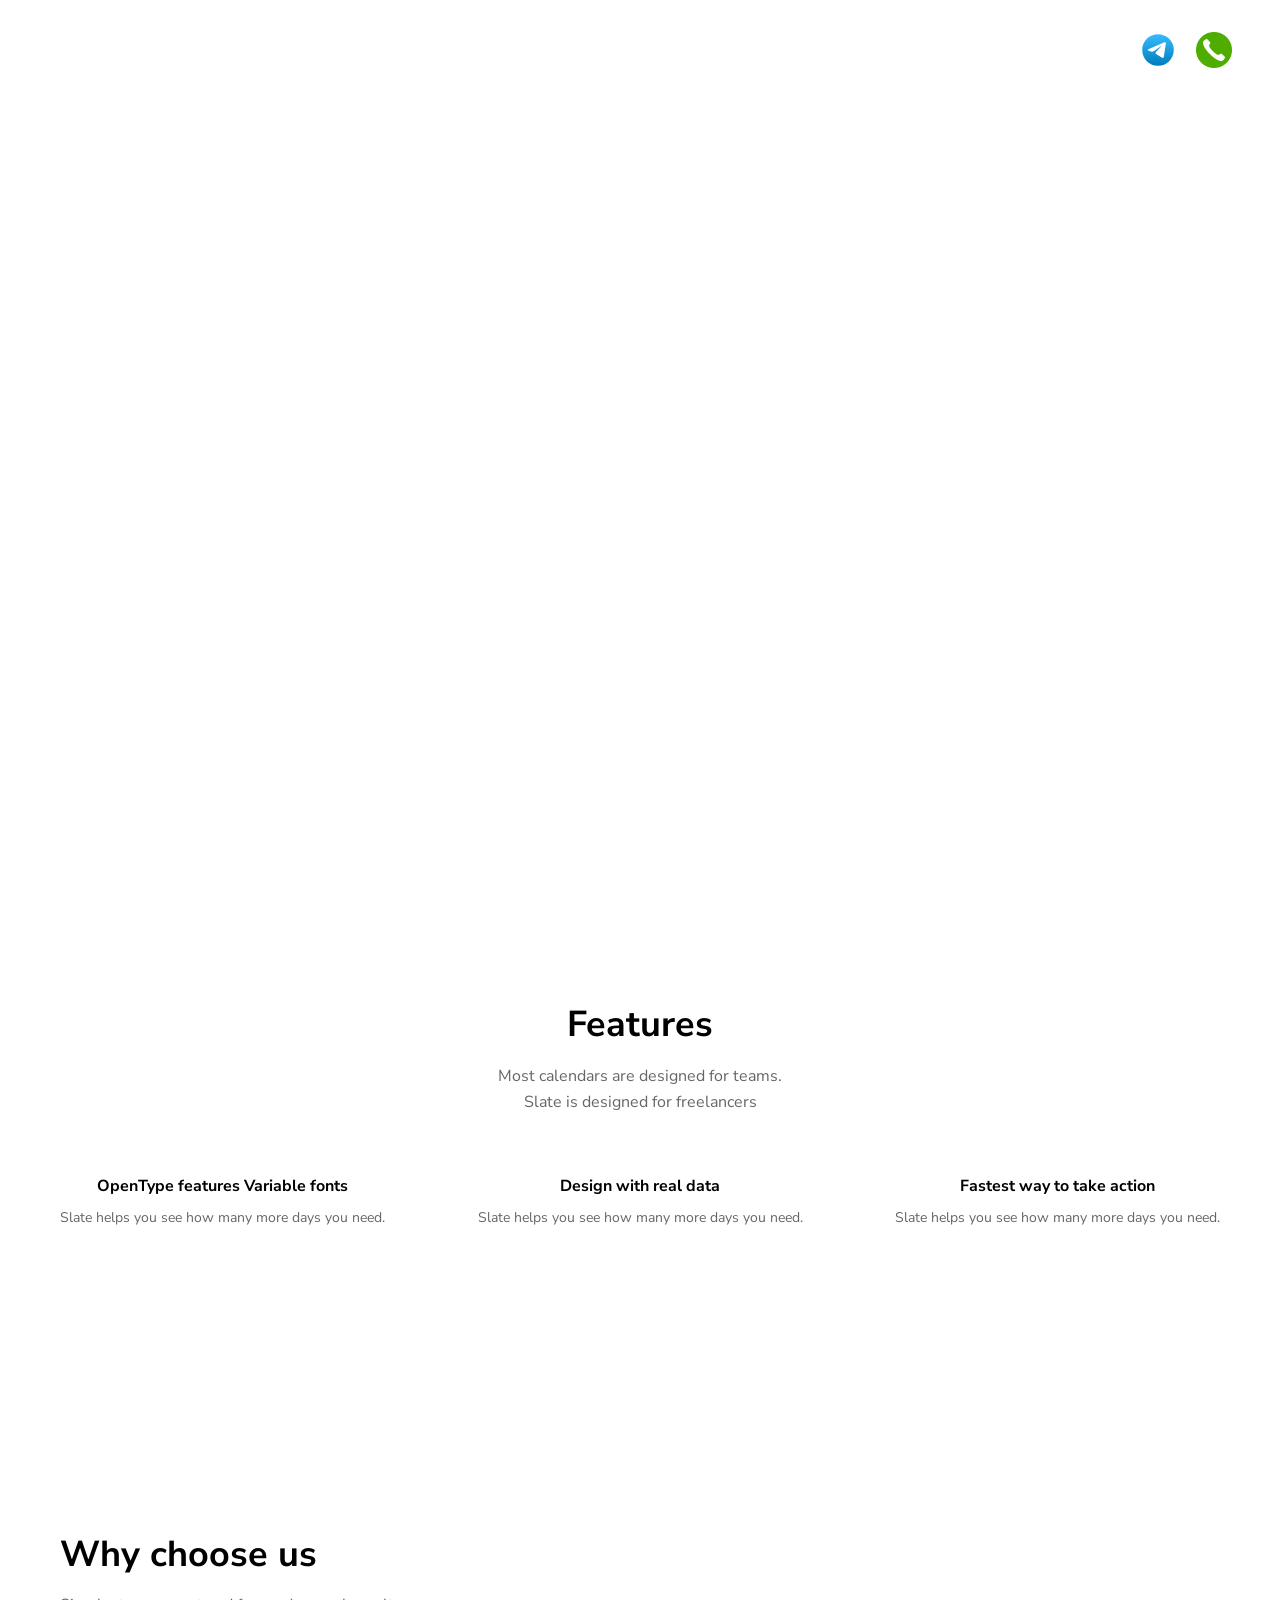
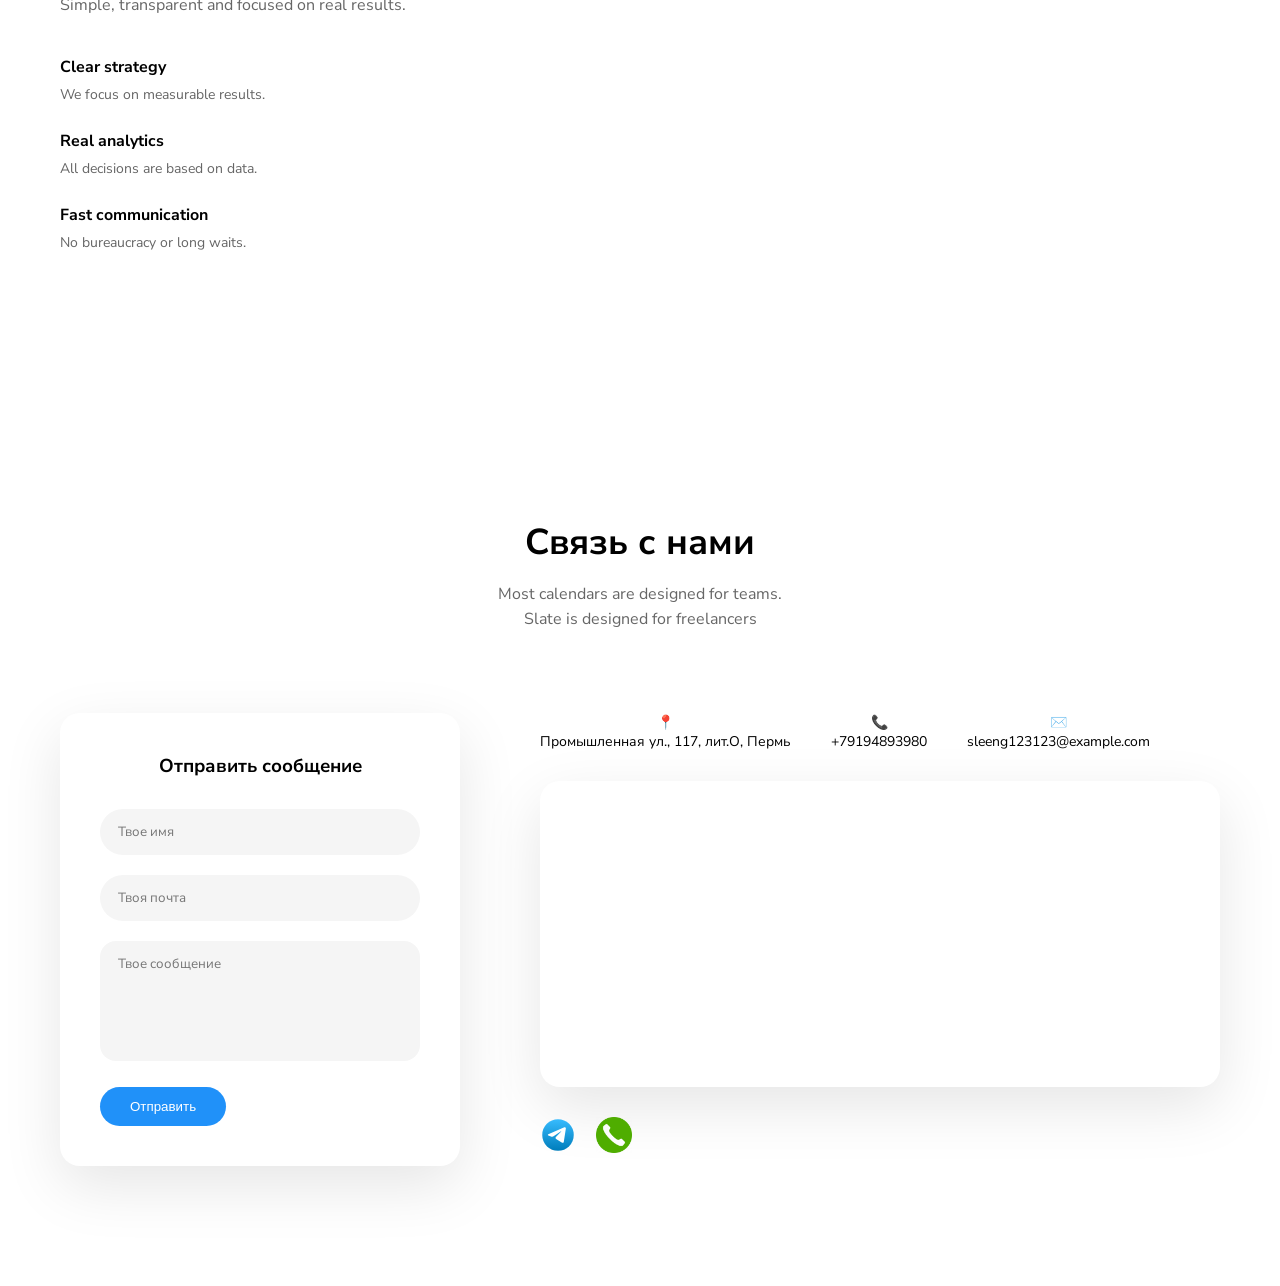
==== index.html @ 128ee40b "Add files via upload" ====
<!DOCTYPE html>
<html lang="ru">
<head>
    <meta charset="UTF-8">
    <meta name="viewport" content="width=device-width, initial-scale=1.0">
    <title>СК-Капитал</title>

    <link rel="stylesheet" href="css/main.css">

    <script src="js/main.js" defer></script>
</head>

<body>
<div id="header"></div>
<main class="page-content">
<section class="hero">
    <div class="hero__overlay"></div>
    <div class="hero__content">
        <h1>Всем привет!</h1>
        <h4>Текст снизу lelelele</h4>
    </div>
</section>

<section class="features">
    <div class="container">
        <div class="features-head">
            <h2>Features</h2>
            <p>
                Most calendars are designed for teams.<br>
                Slate is designed for freelancers
            </p>
        </div>

        <div class="features-list">
            <div class="feature">
                <h4>OpenType features Variable fonts</h4>
                <p>Slate helps you see how many more days you need.</p>
            </div>
            <div class="feature">
                <h4>Design with real data</h4>
                <p>Slate helps you see how many more days you need.</p>
            </div>
            <div class="feature">
                <h4>Fastest way to take action</h4>
                <p>Slate helps you see how many more days you need.</p>
            </div>
        </div>

        <div class="features-image">
            <img src="image/kartinka.svg" alt="">
        </div>
    </div>
</section>

<section class="why">
    <div class="container why-inner">
        <div class="why-text">
            <h2>Why choose us</h2>
            <p class="lead">Simple, transparent and focused on real results.</p>

            <ul class="why-list">
                <li>
                    <strong>Clear strategy</strong>
                    <span>We focus on measurable results.</span>
                </li>
                <li>
                    <strong>Real analytics</strong>
                    <span>All decisions are based on data.</span>
                </li>
                <li>
                    <strong>Fast communication</strong>
                    <span>No bureaucracy or long waits.</span>
                </li>
            </ul>
        </div>

        <div class="why-image">
            <img src="image/kartinka.svg" alt="">
        </div>
    </div>
</section>

<section class="contact">
    <div class="container">

        <div class="contact-head">
            <h2>Связь с нами</h2>
            <p>
                Most calendars are designed for teams.<br>
                Slate is designed for freelancers
            </p>
        </div>

        <div class="contact-inner">

            <div class="contact-form">
                <h3>Отправить сообщение</h3>

                <form id="tg-form">
                    <input type="text" name="name" placeholder="Твое имя" required>
                    <input type="email" name="email" placeholder="Твоя почта" required>
                    <textarea name="message" placeholder="Твое сообщение"></textarea>
                    <button type="submit">Отправить</button>
                </form>
            </div>

            <div class="contact-info">
                <div class="info-items">
                    <div class="info">
                        <span>📍</span>
                        <p>Промышленная ул., 117, лит.О, Пермь</p>
                    </div>
                    <div class="info">
                        <span>📞</span>
                        <p>+79194893980</p>
                    </div>
                    <div class="info">
                        <span>✉️</span>
                        <p>sleeng123123@example.com</p>
                    </div>
                </div>

                <div class="map">
                    <iframe
                        src="https://yandex.ru/map-widget/v1/org/sk_kapital/30673447617/?ll=56.164177%2C57.920943&z=17"
                        width="100%"
                        height="300"
                        frameborder="0">
                    </iframe>
                </div>

                <div class="contact-socials">
                    <a href="https://t.me/sleeng1" target="_blank" rel="noopener">
                        <img src="image/tgblue.svg" alt="Telegram">
                    </a>
                    <a href="tel:+79194893980">
                        <img src="image/phonegreen.svg" alt="Телефон">
                    </a>
                </div>
            </div>

        </div>
    </div>
</section>




<script>
fetch("header.html")
  .then(response => response.text())
  .then(data => {
    document.getElementById("header").innerHTML = data;
  });
</script>
</main>
</body>
</html>
---- css/main.css ----
@import url('https://fonts.googleapis.com/css2?family=Nunito+Sans:ital,opsz,wght@0,6..12,200..1000;1,6..12,200..1000&display=swap');

*{
    margin: 0;
    padding: 0;
    box-sizing: border-box;
}

body {
    font-family: "Nunito Sans", sans-serif;
    font-weight: 400;
}

a {
    text-decoration: none;
    color: #000;
}

img {
    max-width: 100%;
}

.container {
    max-width: 1200px;
    margin: 0 auto;
    padding: 0 20px;
}

.header {
    position: absolute;
    width: 100%;
    z-index: 10;
    padding: 0 48px;
    top: 30px;
}

.content_container {
    display: flex;
    align-items: center;
    justify-content: space-between;
}

.logo {
    font-size: 29px;
    font-weight: 800;
    color: #ffffff;
    text-decoration: none;
    white-space: nowrap;
    text-transform: uppercase;
}


.main-nav ul {
    display: flex;
    gap: 40px;
    list-style: none;
}

.main-nav a {
    position: relative;
    color: #ffffff;
    font-weight: 600;
    padding-bottom: 6px;
}

.main-nav a::after {
    content: "";
    position: absolute;
    left: 50%;
    bottom: 0;
    width: 0;
    height: 2px;
    background: #fff;
    transition: all 0.3s ease;
    transform: translateX(-50%);
    }

.main-nav a:hover::after {
    width: 100%;
} 

.actions {
    display: flex;
    gap: 20px;
    list-style: none;
}

.actions img {
    width: 36px;
    height: 36px;
    display: block;
}

.actions a {
    display: flex;
    align-items: center;
    justify-content: center;
}

.hero {
    position: relative;
    height: 100vh;
    background: url("/image/kartinka.svg") center center / cover no-repeat;
}

/* текст поверх */
.hero__content {
    position: relative;
    z-index: 1;
    height: 100%;
    color: #fff;

    display: flex;
    flex-direction: column;
    justify-content: center;
    align-items: center;

    text-align: center;
}

.hero__content h1 {
    font-size: 48px;
    margin-bottom: 20px;
}

.hero__content h4 {
    font-size: 20px;
    font-weight: 400;
}

.features {
    padding: 100px 0;
    background: #fff;
}

/* Заголовок */
.features-head {
    text-align: center;
    margin-bottom: 60px;
}

.features-head h2 {
    font-size: 36px;
    margin-bottom: 15px;
}

.features-head p {
    color: #666;
    line-height: 1.6;
}

/* Фичи */
.features-list {
    display: flex;
    justify-content: space-between;
    gap: 40px;
    margin-bottom: 80px;
}

.feature {
    text-align: center;
}

.feature h4 {
    font-size: 16px;
    margin-bottom: 10px;
}

.feature p {
    font-size: 14px;
    color: #666;
    line-height: 1.6;
}

/* Картинка снизу */
.features-image {
    position: relative;
    border-radius: 20px;
    overflow: hidden;
    box-shadow: 0 20px 60px rgba(0,0,0,0.15);
}

.features-image img {
    width: 100%;
    display: block;
}
.why {
    padding: 120px 0;
    background: #fff;
}

.why-inner {
    display: flex;
    align-items: center;
    gap: 80px;
}

.why-text {
    flex: 1;
}

.why-text h2 {
    font-size: 36px;
    margin-bottom: 15px;
}

.why-text .lead {
    color: #666;
    margin-bottom: 40px;
    font-size: 16px;
}

.why-list {
    list-style: none;
    padding: 0;
}

.why-list li {
    margin-bottom: 25px;
}

.why-list strong {
    display: block;
    font-size: 16px;
    margin-bottom: 5px;
}

.why-list span {
    color: #666;
    font-size: 14px;
}

.why-image {
    flex: 1;
    border-radius: 20px;
    overflow: hidden;
    box-shadow: 0 20px 60px rgba(0,0,0,.15);
}

.why-image img {
    width: 100%;
    display: block;
}

.contact {
    padding: 120px 0;
    background: #fff;
}

.contact-head {
    text-align: center;
    margin-bottom: 80px;
}

.contact-head h2 {
    font-size: 36px;
    margin-bottom: 15px;
}

.contact-head p {
    color: #666;
    line-height: 1.6;
}

.contact-inner {
    display: flex;
    gap: 80px;
    align-items: flex-start;
}

/* ФОРМА */
.contact-form {
    width: 400px;
    padding: 40px;
    border-radius: 20px;
    box-shadow: 0 20px 60px rgba(0,0,0,.1);
}

.contact-form h3 {
    text-align: center;
    margin-bottom: 30px;
}

.contact-form input,
.contact-form textarea {
    width: 100%;
    padding: 14px 18px;
    border-radius: 30px;
    border: none;
    background: #f5f5f5;
    margin-bottom: 20px;
    font-family: inherit;
}

.contact-form textarea {
    border-radius: 16px;
    resize: none;
    height: 120px;
}

.contact-form button {
    padding: 12px 30px;
    border-radius: 30px;
    border: none;
    background: #2091f9;
    color: #fff;
    cursor: pointer;
}

/* ПРАВАЯ ЧАСТЬ */
.contact-info {
    flex: 1;
}

.info-items {
    display: flex;
    gap: 40px;
    margin-bottom: 30px;
}

.info {
    text-align: center;
    font-size: 14px;
}

.map {
    border-radius: 20px;
    overflow: hidden;
    box-shadow: 0 20px 60px rgba(0,0,0,.1);
    margin-bottom: 30px;
}

.contact-socials {
    display: flex;
    gap: 20px;
}

.contact-socials a {
    font-size: 20px;
    text-decoration: none;
}

.contact-socials img {
    width: 36px;  
    height: 36px;
}

html {
    overflow-y: scroll;
    scroll-behavior: smooth;
}

.page-content {
    animation: fadeIn 0.6s ease-in-out;
}

@keyframes fadeIn {
    from {
        opacity: 0;
    }
    to {
        opacity: 1;
    }
}

@media (max-width: 768px) {

    .main-nav ul {
        flex-direction: column;
        gap: 15px;
        background: #000;
        padding: 20px;
    }

    .why-inner,
    .contact-inner,
    .features-list {
        flex-direction: column;
        gap: 40px;
    }

    .contact-form {
        width: 100%;
    }

    .actions img {
        width: 28px;
        height: 28px;
    }

    .hero__content h1 {
        font-size: 32px;
    }
}
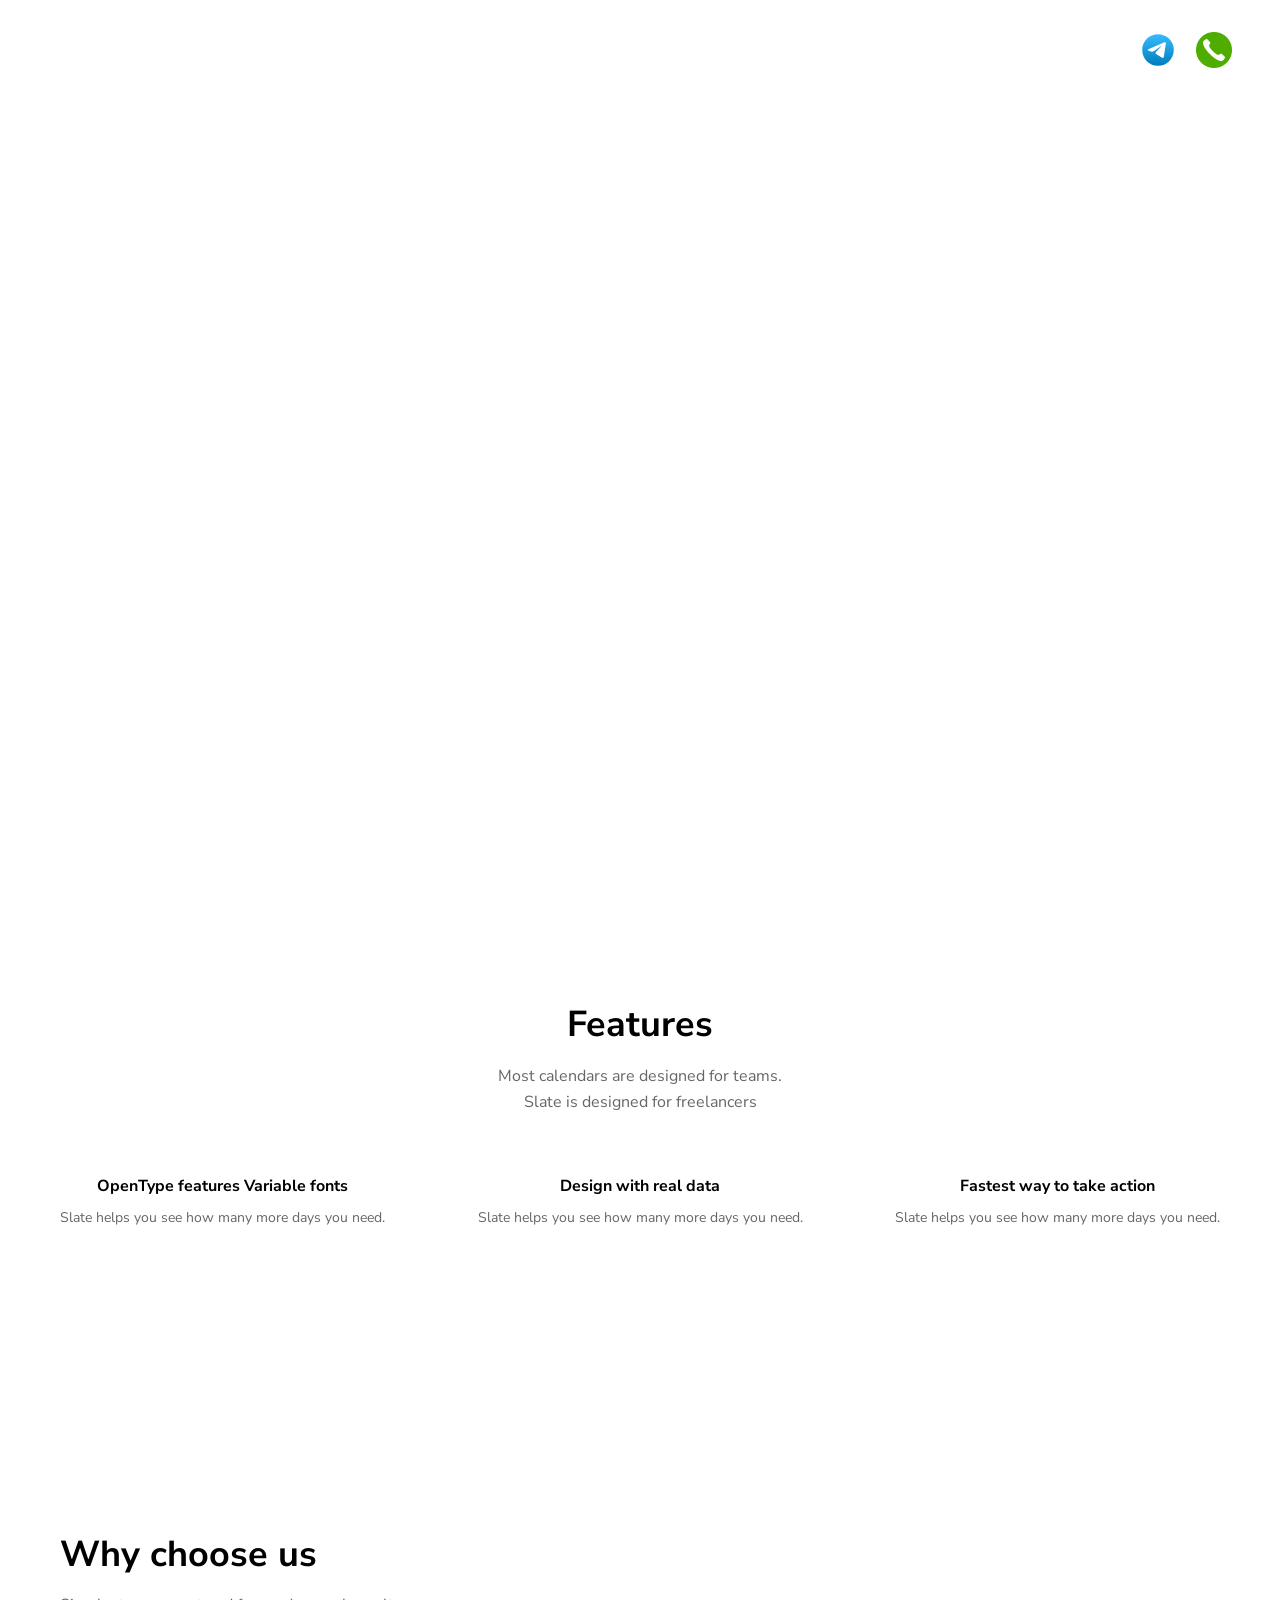
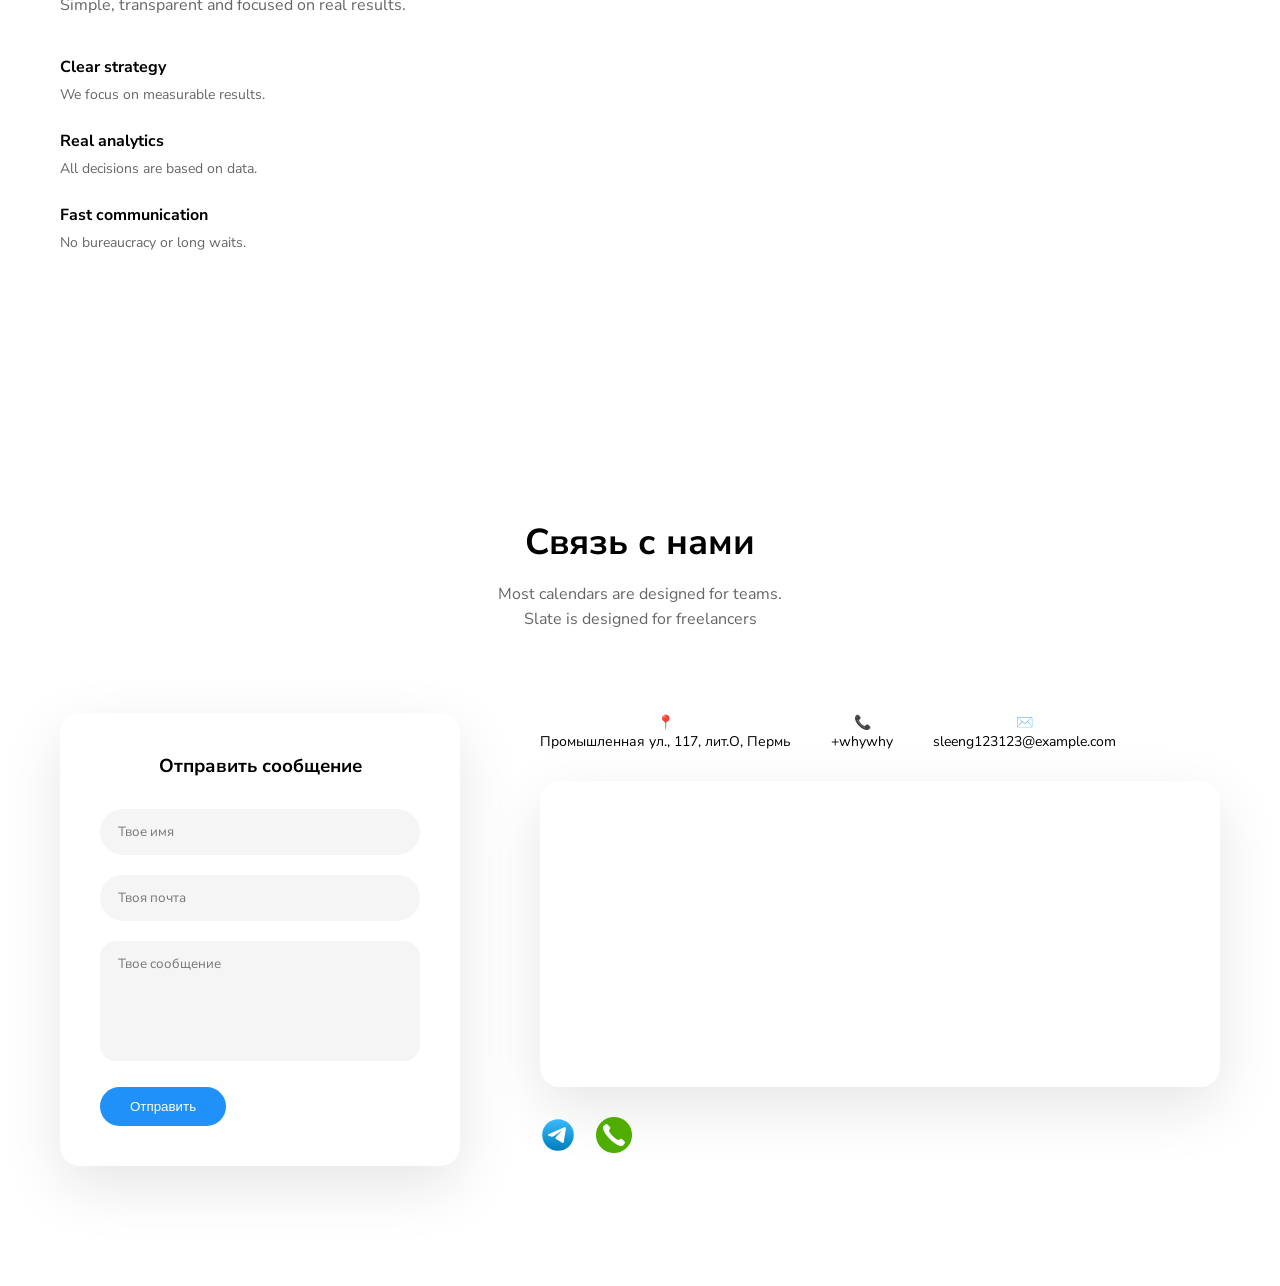
==== commit fdb88c06: "eshe fix" ====
--- a/index.html
+++ b/index.html
@@ -47,7 +47,7 @@
         </div>
 
         <div class="features-image">
-            <img src="image/kartinka.svg" alt="">
+            <img src="../image/kartinka.svg" alt="">
         </div>
     </div>
 </section>
@@ -75,7 +75,7 @@
         </div>
 
         <div class="why-image">
-            <img src="image/kartinka.svg" alt="">
+            <img src="../image/kartinka.svg" alt="">
         </div>
     </div>
 </section>
@@ -112,7 +112,7 @@
                     </div>
                     <div class="info">
                         <span>📞</span>
-                        <p>+79194893980</p>
+                        <p>+whywhy</p>
                     </div>
                     <div class="info">
                         <span>✉️</span>
@@ -133,7 +133,7 @@
                     <a href="https://t.me/sleeng1" target="_blank" rel="noopener">
                         <img src="image/tgblue.svg" alt="Telegram">
                     </a>
-                    <a href="tel:+79194893980">
+                    <a href="tel:+what">
                         <img src="image/phonegreen.svg" alt="Телефон">
                     </a>
                 </div>
--- a/css/main.css
+++ b/css/main.css
@@ -100,7 +100,7 @@
 .hero {
     position: relative;
     height: 100vh;
-    background: url("/image/kartinka.svg") center center / cover no-repeat;
+    background: url("../image/kartinka.svg") center center / cover no-repeat;
 }
 
 /* текст поверх */
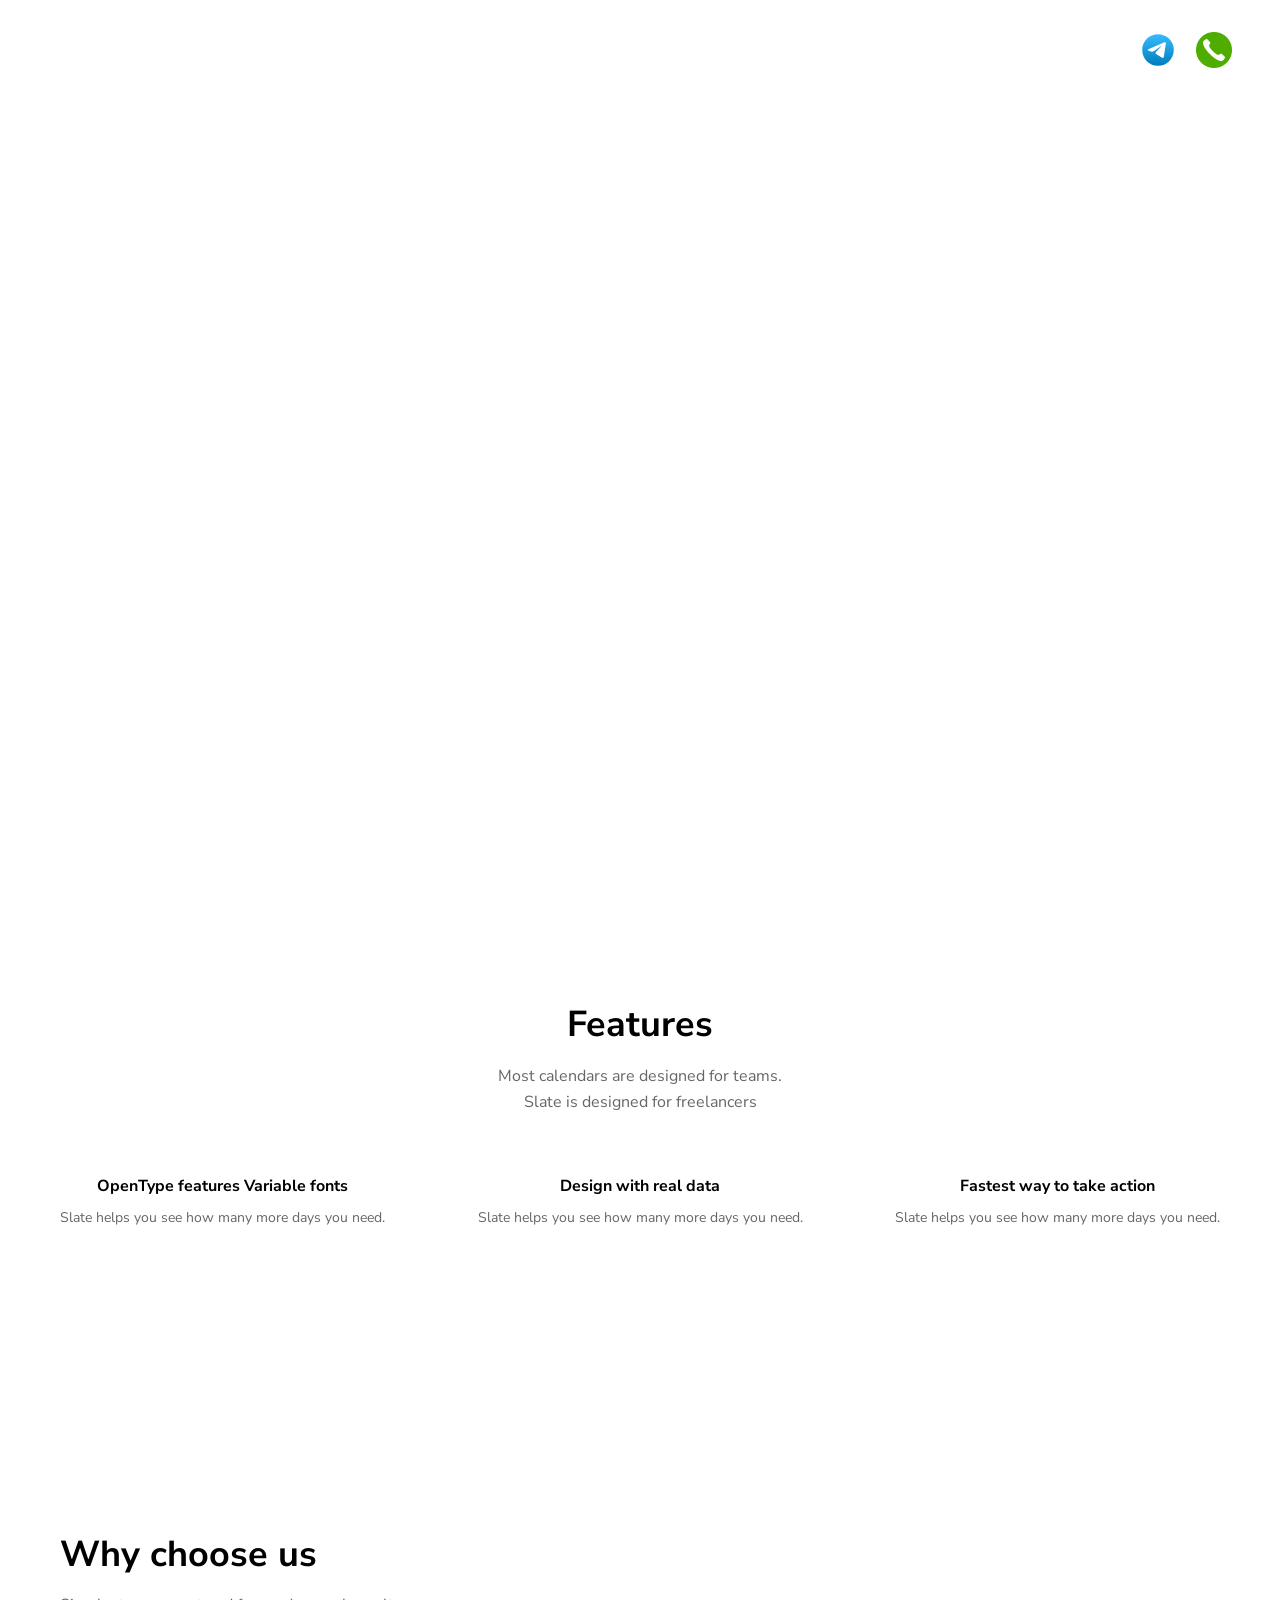
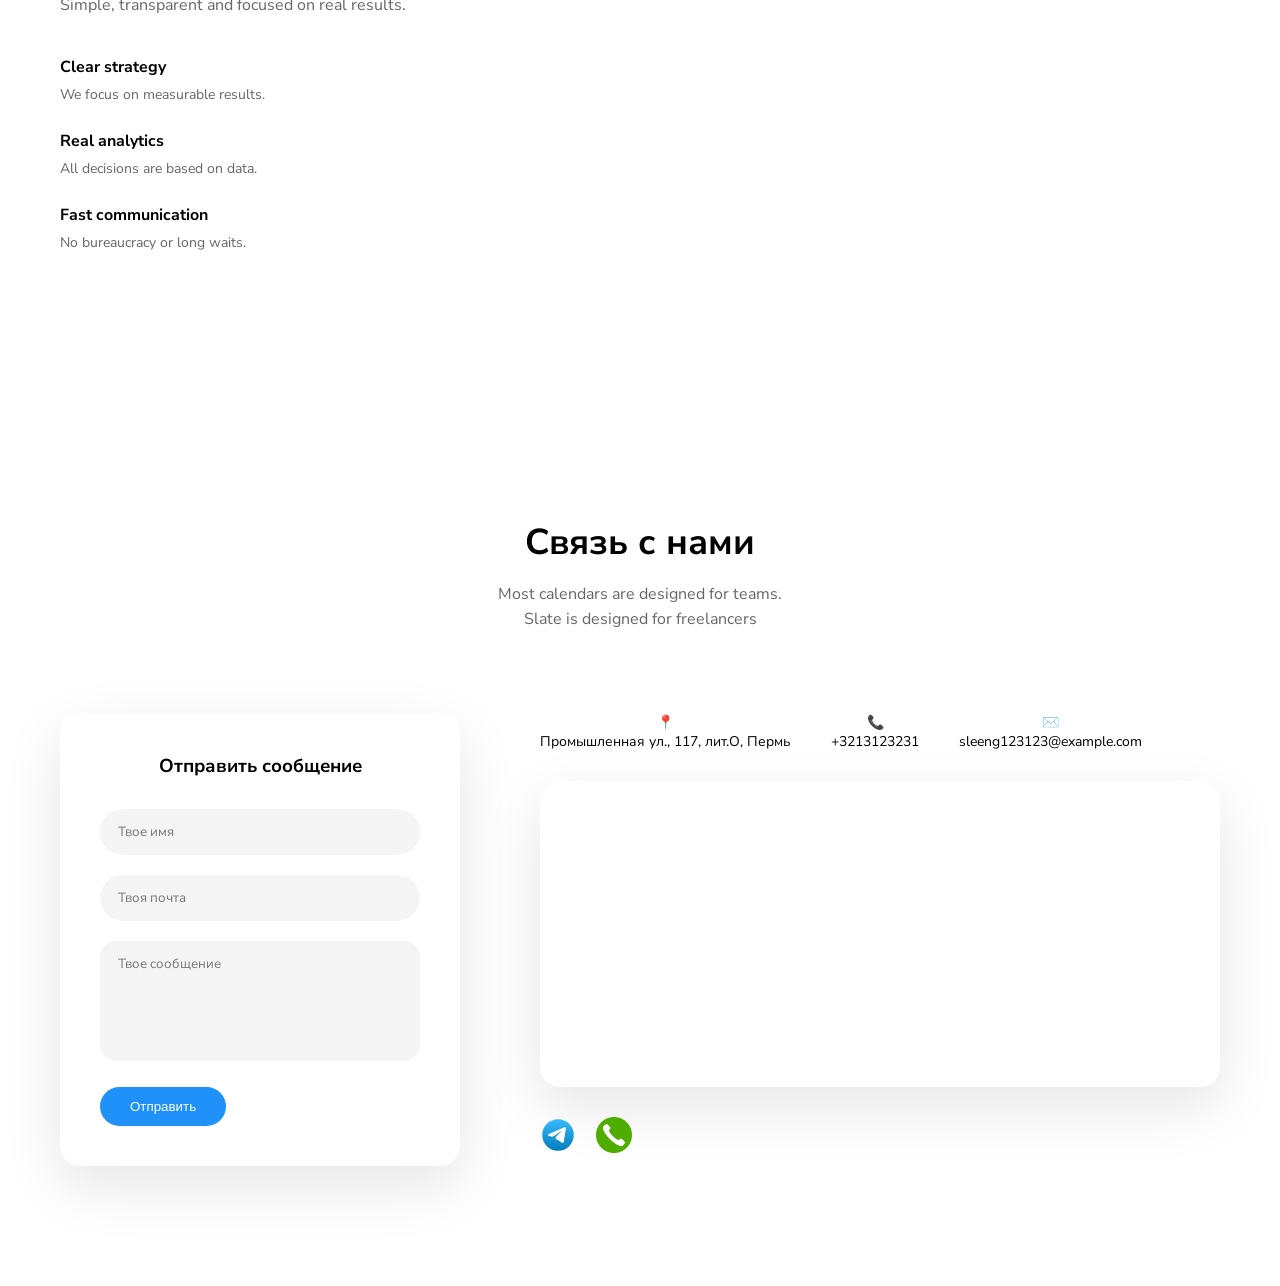
==== commit 33f37be8: "super" ====
--- a/index.html
+++ b/index.html
@@ -112,7 +112,7 @@
                     </div>
                     <div class="info">
                         <span>📞</span>
-                        <p>+whywhy</p>
+                        <p>+3213123231</p>
                     </div>
                     <div class="info">
                         <span>✉️</span>
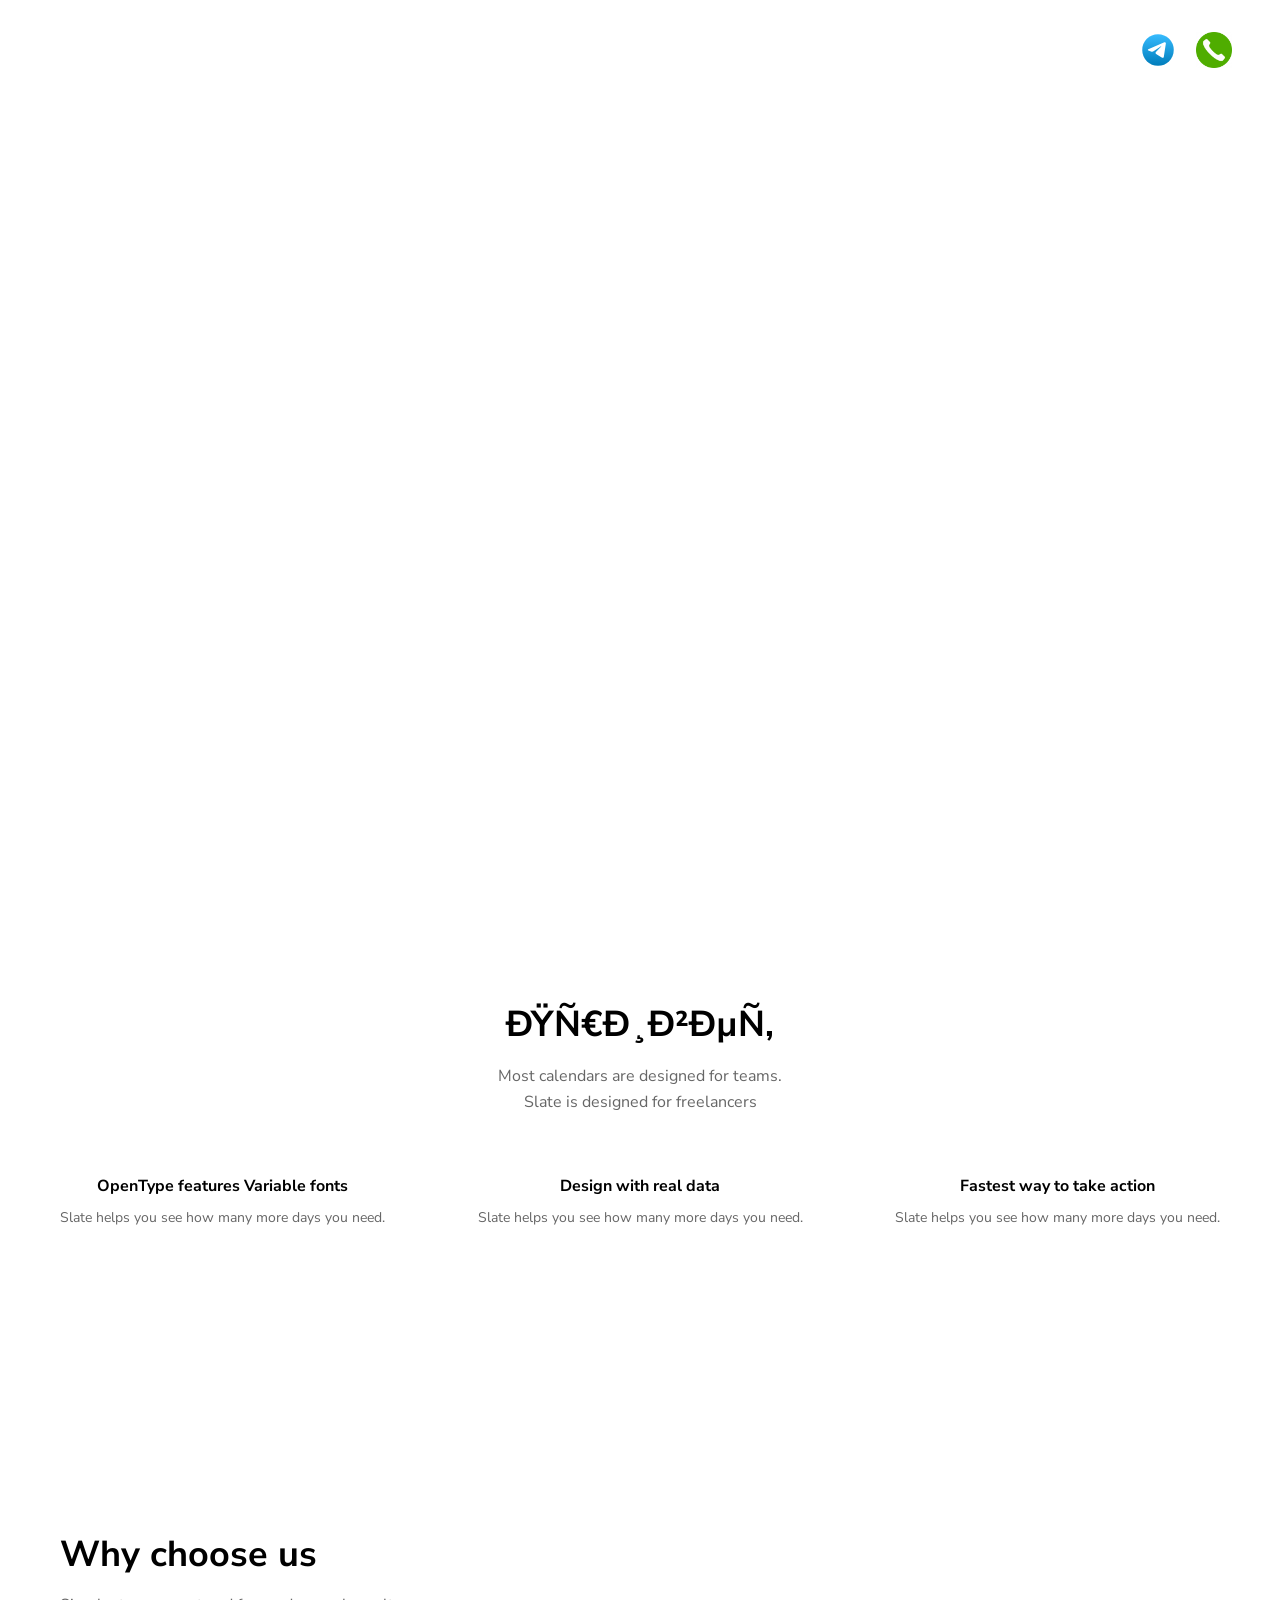
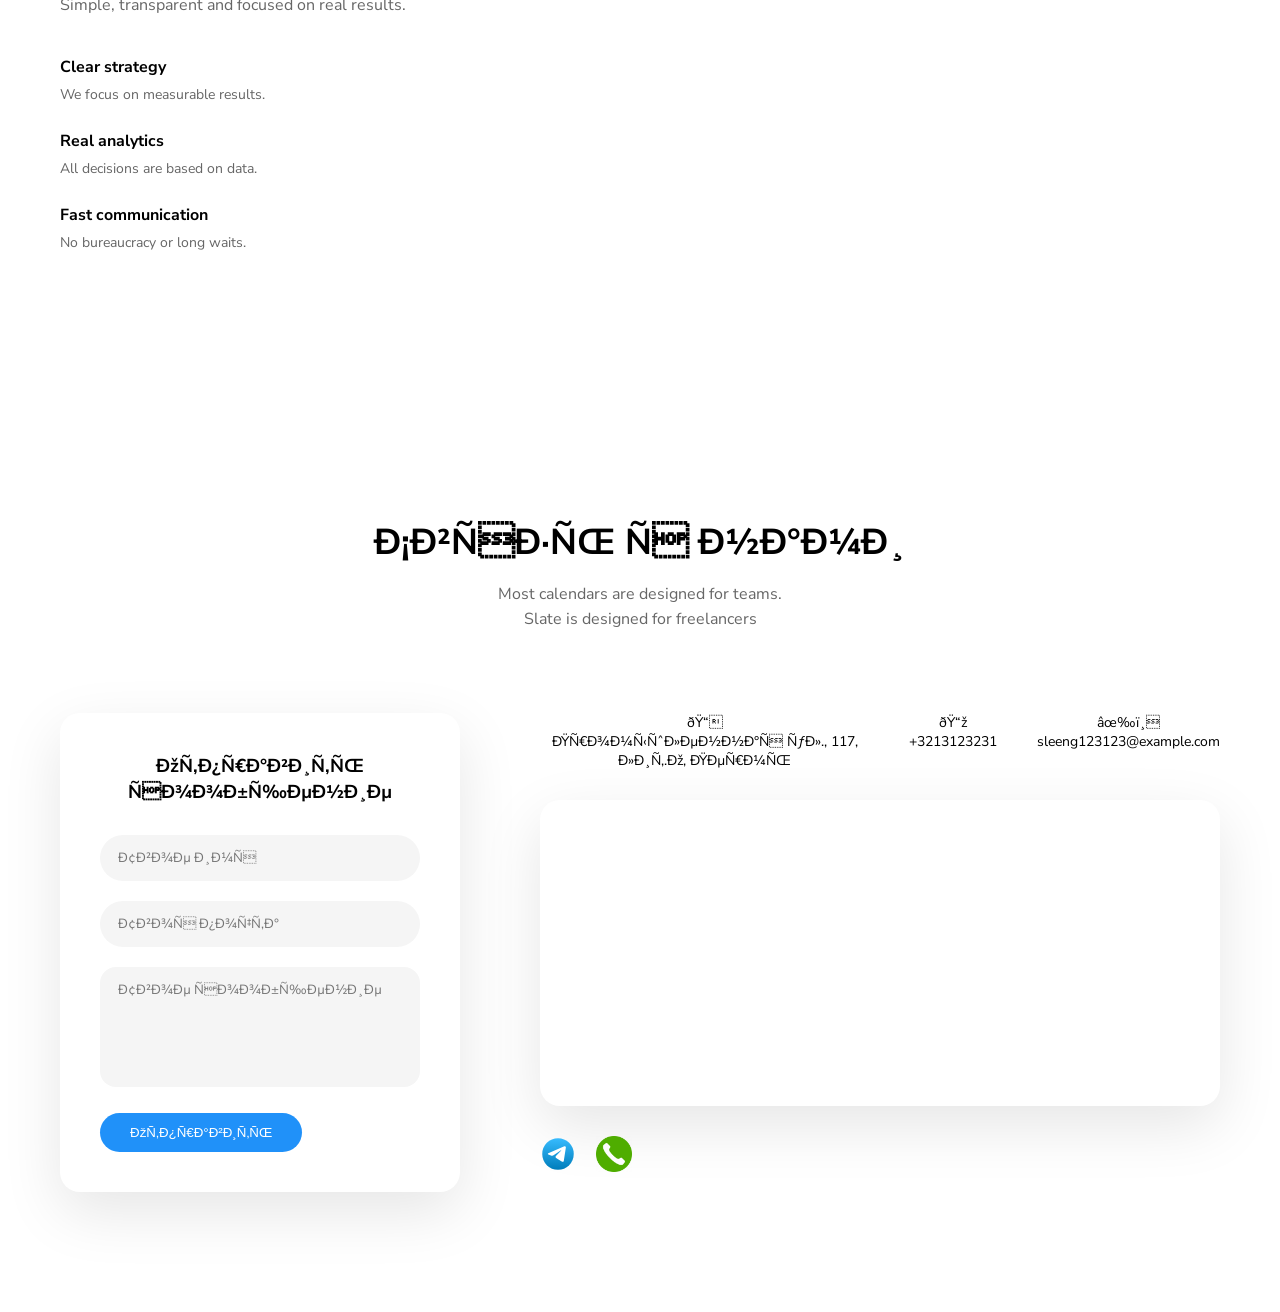
==== commit 6bb45107: "kaka" ====
--- a/index.html
+++ b/index.html
@@ -1,6 +1,29 @@
 <!DOCTYPE html>
 <html lang="ru">
 <head>
+          <!-- Yandex.Metrika counter -->
+<script type="text/javascript">
+    (function(m,e,t,r,i,k,a){
+        m[i]=m[i]||function(){(m[i].a=m[i].a||[]).push(arguments)};
+        m[i].l=1*new Date();
+        for (var j = 0; j < document.scripts.length; j++) {if (document.scripts[j].src === r) { return; }}
+        k=e.createElement(t),a=e.getElementsByTagName(t)[0],k.async=1,k.src=r,a.parentNode.insertBefore(k,a)
+    })(window, document,'script','https://mc.yandex.ru/metrika/tag.js?id=107220277', 'ym');
+
+    ym(107220277, 'init', {ssr:true, webvisor:true, clickmap:true, ecommerce:"dataLayer", referrer: document.referrer, url: location.href, accurateTrackBounce:true, trackLinks:true});
+</script>
+<noscript><div><img src="https://mc.yandex.ru/watch/107220277" style="position:absolute; left:-9999px;" alt="" /></div></noscript>
+<!-- /Yandex.Metrika counter -->
+
+  <!-- Google tag (gtag.js) -->
+<script async src="https://www.googletagmanager.com/gtag/js?id=G-7DPBRM34QQ"></script>
+<script>
+  window.dataLayer = window.dataLayer || [];
+  function gtag(){dataLayer.push(arguments);}
+  gtag('js', new Date());
+
+  gtag('config', 'G-7DPBRM34QQ');
+</script>
     <meta charset="UTF-8">
     <meta name="viewport" content="width=device-width, initial-scale=1.0">
     <title>СК-Капитал</title>
@@ -24,7 +47,7 @@
 <section class="features">
     <div class="container">
         <div class="features-head">
-            <h2>Features</h2>
+            <h2>Привет</h2>
             <p>
                 Most calendars are designed for teams.<br>
                 Slate is designed for freelancers
@@ -47,7 +70,7 @@
         </div>
 
         <div class="features-image">
-            <img src="../image/kartinka.svg" alt="">
+            <img src="image/kartinka.svg" alt="">
         </div>
     </div>
 </section>
@@ -75,7 +98,7 @@
         </div>
 
         <div class="why-image">
-            <img src="../image/kartinka.svg" alt="">
+            <img src="image/kartinka.svg" alt="">
         </div>
     </div>
 </section>
@@ -102,6 +125,8 @@
                     <textarea name="message" placeholder="Твое сообщение"></textarea>
                     <button type="submit">Отправить</button>
                 </form>
+
+                <p id="form-status"></p>
             </div>
 
             <div class="contact-info">
